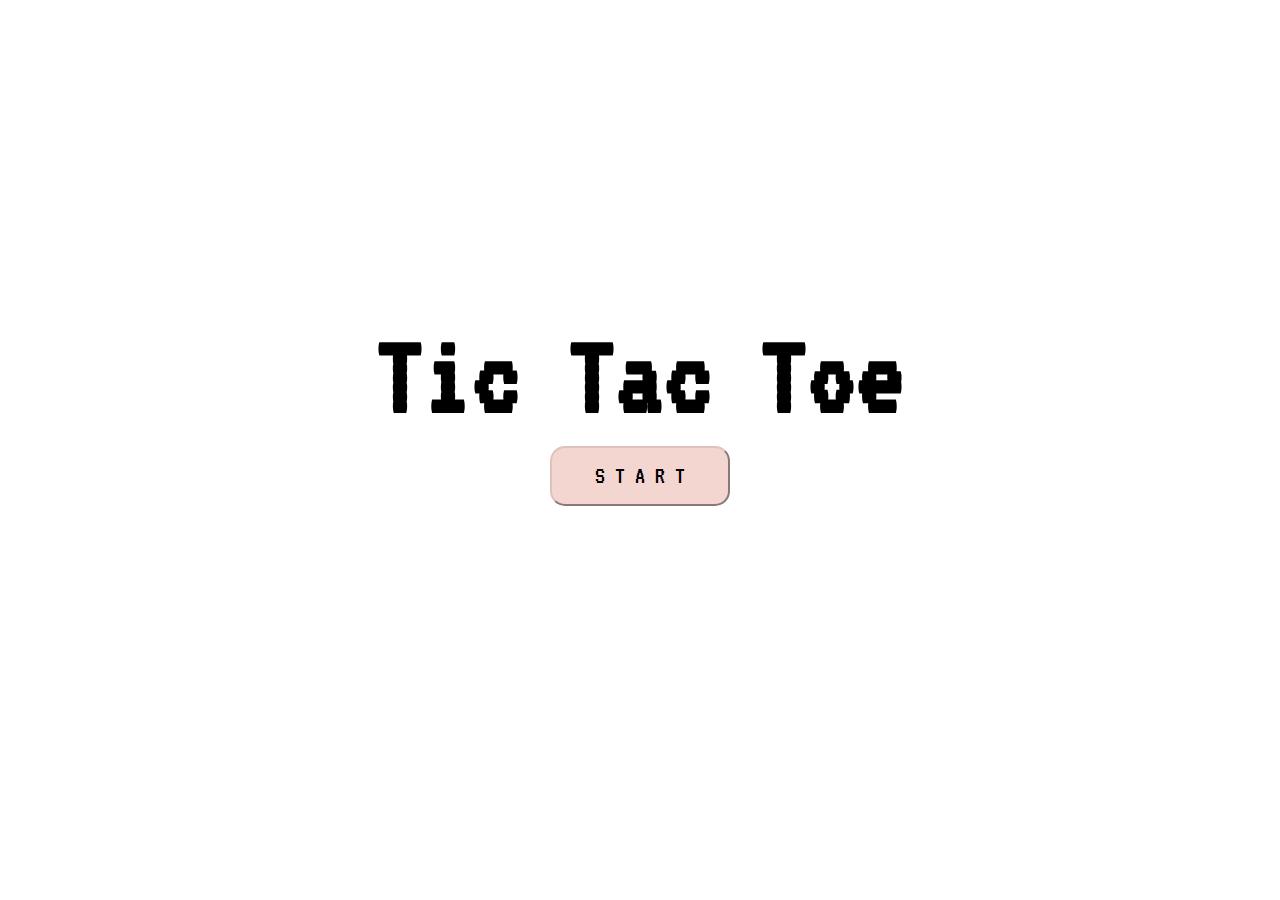
==== index.html @ b26b438b "first commit" ====
<!DOCTYPE html>
<html lang="en">

<head>
    <meta charset="UTF-8">
    <meta http-equiv="X-UA-Compatible" content="IE=edge">
    <meta name="viewport" content="width=device-width, initial-scale=1.0">
    <link rel="preconnect" href="https://fonts.googleapis.com">
    <link rel="preconnect" href="https://fonts.gstatic.com" crossorigin>
    <link href="https://fonts.googleapis.com/css2?family=VT323&display=swap" rel="stylesheet">
    <link rel="stylesheet" href="style.css">
    <title>Tic Tac Toe</title>
</head>

<body>
    <div class="container">
        <img src="pictures/hehe.jpg" alt="">
        <div class="contents">
            <h1>Tic Tac Toe</h1>
            <button>S T A R T</button>
        </div>
    </div>

</body>

</html>
---- style.css ----
* {
    margin: 0;
    padding: 0;
}

.container img {
    background-size: cover;
    width: 100%;
}

.contents {
    left: 0;
    top: 35%;
    width: 100%;
    position: absolute;
    text-align: center;
    font-size: 60px;
    font-family: 'VT323', monospace;
}
.contents button{
    border-color:#DDC2BD;
    width: 180px;
    height: 60px;
    background-color: #F3D6D0;
    border-radius: 15px;
    font-size: 25px;
    font-family: 'VT323', monospace;
    
}
@media screen and (max-width: 900px){
    .container img{
        width: 100vw;
        height: 100vh;
        display: block;
    }
    .contents{
        font-size: 30px;
    }
}
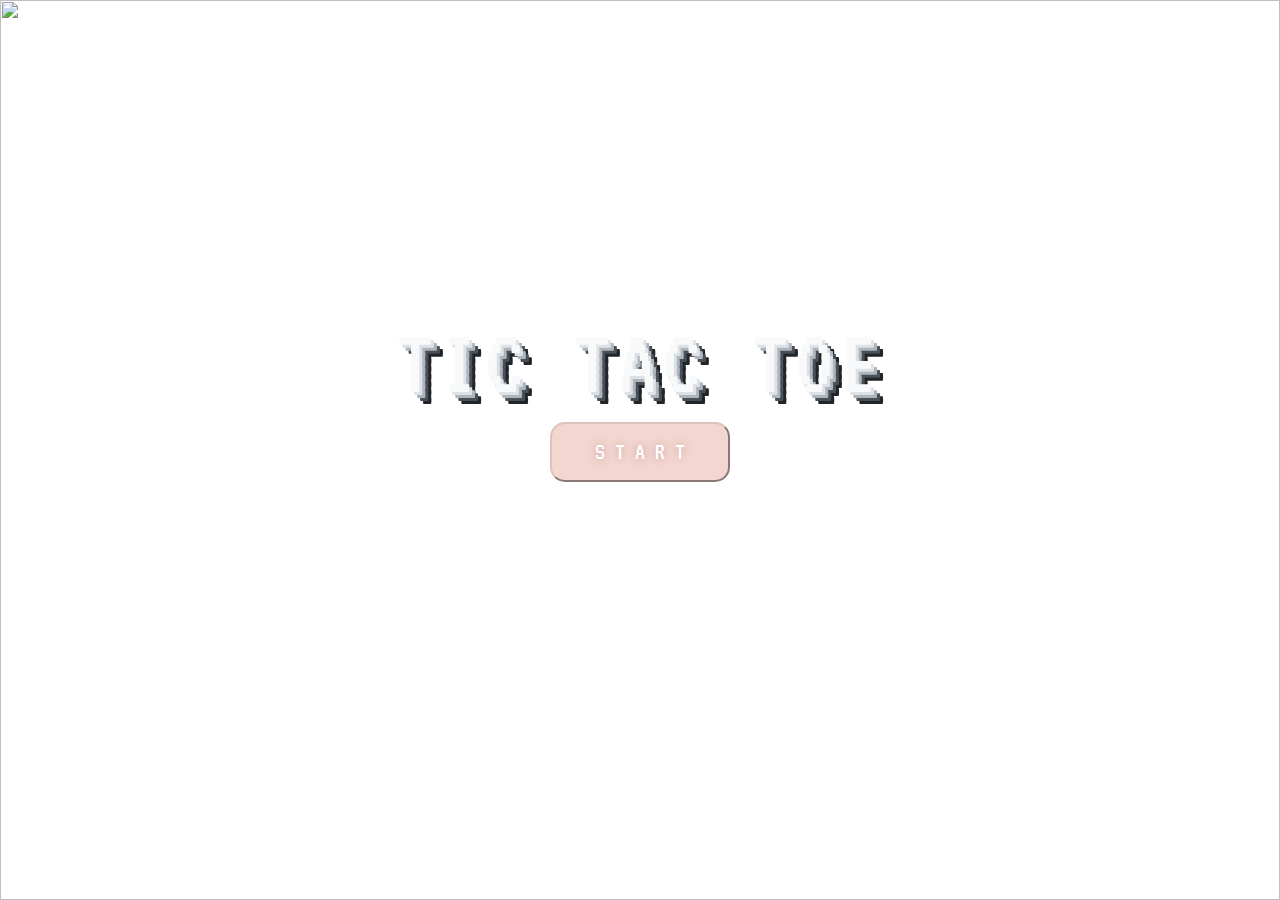
==== commit 6419295d: "latest commit" ====
--- a/index.html
+++ b/index.html
@@ -17,10 +17,20 @@
         <img src="pictures/hehe.jpg" alt="">
         <div class="contents">
             <h1>Tic Tac Toe</h1>
-            <button>S T A R T</button>
+            <!-- <a href="tic-tac-toe.html"><button onclick="audio.play();"></button>S T A R T</a></button> -->
+            <button id="mybtn" onclick="audio.play();">S T A R T</button>
         </div>
     </div>
-
+    <script>
+      const audio = new Audio(); 
+      audio.src = "./mouse-click-effect.wav"
+      document.getElementById("mybtn").addEventListener("click", function(){
+        audio.play();
+        setTimeout(function(){
+            window.location.href = "tic-tac-toe.html"
+        }, 150);
+      });
+    </script>
 </body>
 
 </html>--- a/style.css
+++ b/style.css
@@ -1,11 +1,26 @@
 * {
     margin: 0;
     padding: 0;
+    box-sizing: border-box;
 }
+:root {
+    --color-primary: #f8f9fa;
+    --color-secondary: #dee2e6;
+    --color-tertiary: #adb5bd;
+    --color-quaternary: #495057;
+    --color-quinary: #212529;
+  }
 
+.container{
+  max-width: 100%;
+}
 .container img {
+    width: 100%;
+    height: 100%;
     background-size: cover;
-    width: 100%;
+    background-position: center;
+    position: absolute;
+    z-index:-1;
 }
 
 .contents {
@@ -25,8 +40,90 @@
     border-radius: 15px;
     font-size: 25px;
     font-family: 'VT323', monospace;
-    
+    color: white;
+    text-shadow: 0 0 8px #c4928f;
 }
+.contents button a{
+  text-decoration: none;
+}
+.contents h1 {
+    text-shadow: 3px 3px 0 var(--color-secondary), 6px 6px 0 var(--color-tertiary),
+      9px 9px var(--color-quaternary), 12px 12px 0 var(--color-quinary);
+    font-family: 'VT323', monospace;
+    font-weight: 400;
+    text-transform: uppercase;
+    font-size: calc(2rem + 5vw);
+    text-align: center;
+    margin: 0;
+    color: var(--color-primary);
+    animation: shadows 1.2s ease-in infinite, move 1.2s ease-in infinite;
+    letter-spacing: 0.4rem;
+  }
+  
+  @keyframes shadows {
+    0% {
+      text-shadow: none;
+    }
+    10% {
+      text-shadow: 3px 3px 0 var(--color-secondary);
+    }
+    20% {
+      text-shadow: 3px 3px 0 var(--color-secondary),
+        6px 6px 0 var(--color-tertiary);
+    }
+    30% {
+      text-shadow: 3px 3px 0 var(--color-secondary),
+        6px 6px 0 var(--color-tertiary), 9px 9px var(--color-quaternary);
+    }
+    40% {
+      text-shadow: 3px 3px 0 var(--color-secondary),
+        6px 6px 0 var(--color-tertiary), 9px 9px var(--color-quaternary),
+        12px 12px 0 var(--color-quinary);
+    }
+    50% {
+      text-shadow: 3px 3px 0 var(--color-secondary),
+        6px 6px 0 var(--color-tertiary), 9px 9px var(--color-quaternary),
+        12px 12px 0 var(--color-quinary);
+    }
+    60% {
+      text-shadow: 3px 3px 0 var(--color-secondary),
+        6px 6px 0 var(--color-tertiary), 9px 9px var(--color-quaternary),
+        12px 12px 0 var(--color-quinary);
+    }
+    70% {
+      text-shadow: 3px 3px 0 var(--color-secondary),
+        6px 6px 0 var(--color-tertiary), 9px 9px var(--color-quaternary);
+    }
+    80% {
+      text-shadow: 3px 3px 0 var(--color-secondary),
+        6px 6px 0 var(--color-tertiary);
+    }
+    90% {
+      text-shadow: 3px 3px 0 var(--color-secondary);
+    }
+    100% {
+      text-shadow: none;
+    }
+  }
+  
+  @keyframes move {
+    0% {
+      transform: translate(0px, 0px);
+    }
+    40% {
+      transform: translate(-12px, -12px);
+    }
+    50% {
+      transform: translate(-12px, -12px);
+    }
+    60% {
+      transform: translate(-12px, -12px);
+    }
+    100% {
+      transform: translate(0px, 0px);
+    }
+  }
+  
 @media screen and (max-width: 900px){
     .container img{
         width: 100vw;
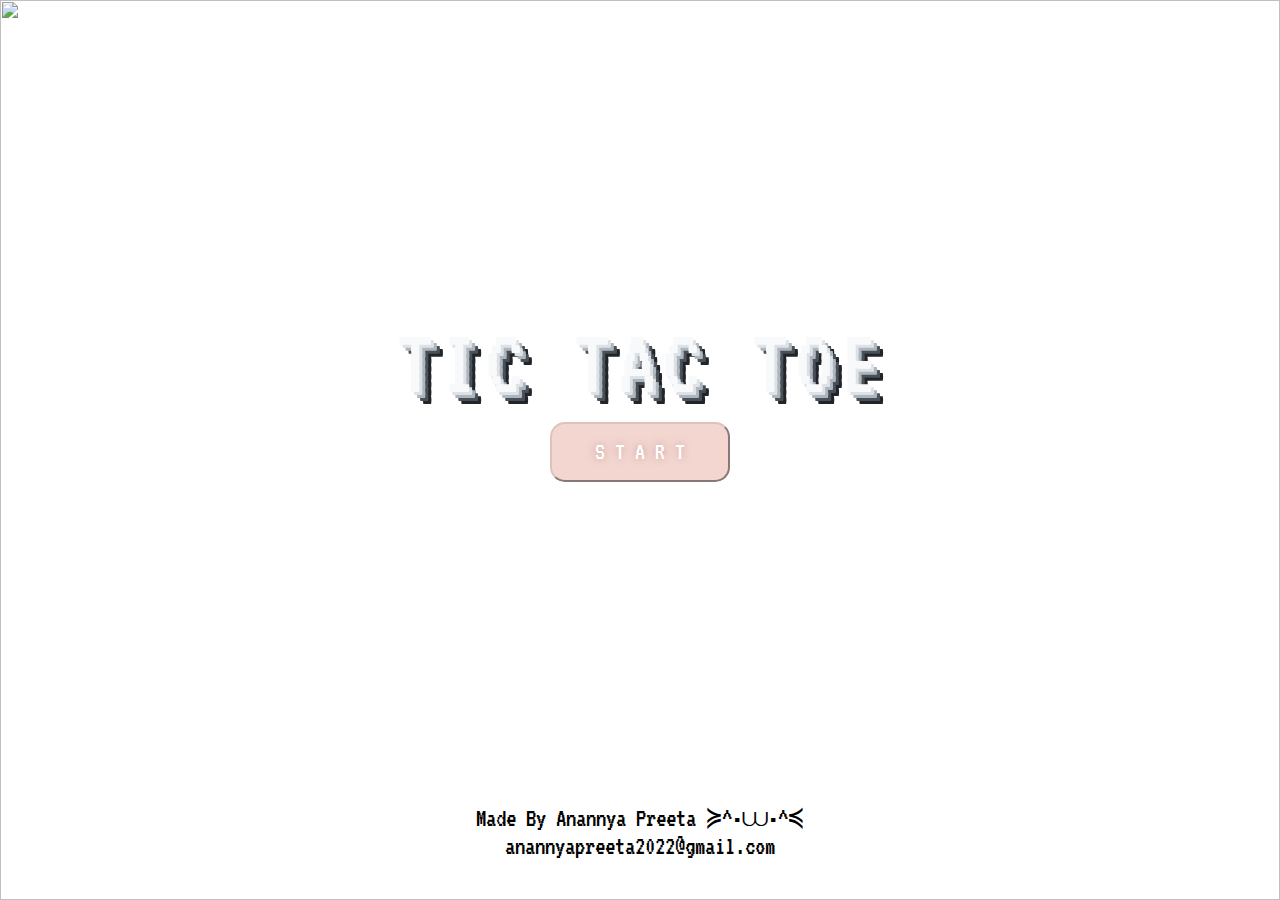
==== commit 9155239a: "latest update" ====
--- a/index.html
+++ b/index.html
@@ -19,6 +19,8 @@
             <h1>Tic Tac Toe</h1>
             <!-- <a href="tic-tac-toe.html"><button onclick="audio.play();"></button>S T A R T</a></button> -->
             <button id="mybtn" onclick="audio.play();">S T A R T</button>
+            <p>Made By Anannya Preeta ≽^•⩊•^≼<br>anannyapreeta2022@gmail.com</p>
+
         </div>
     </div>
     <script>
@@ -32,5 +34,4 @@
       });
     </script>
 </body>
-
 </html>--- a/style.css
+++ b/style.css
@@ -45,6 +45,11 @@
 }
 .contents button a{
   text-decoration: none;
+}
+.contents p{
+  font-size: 26px;
+  color: black;
+  margin-top: 320px;
 }
 .contents h1 {
     text-shadow: 3px 3px 0 var(--color-secondary), 6px 6px 0 var(--color-tertiary),
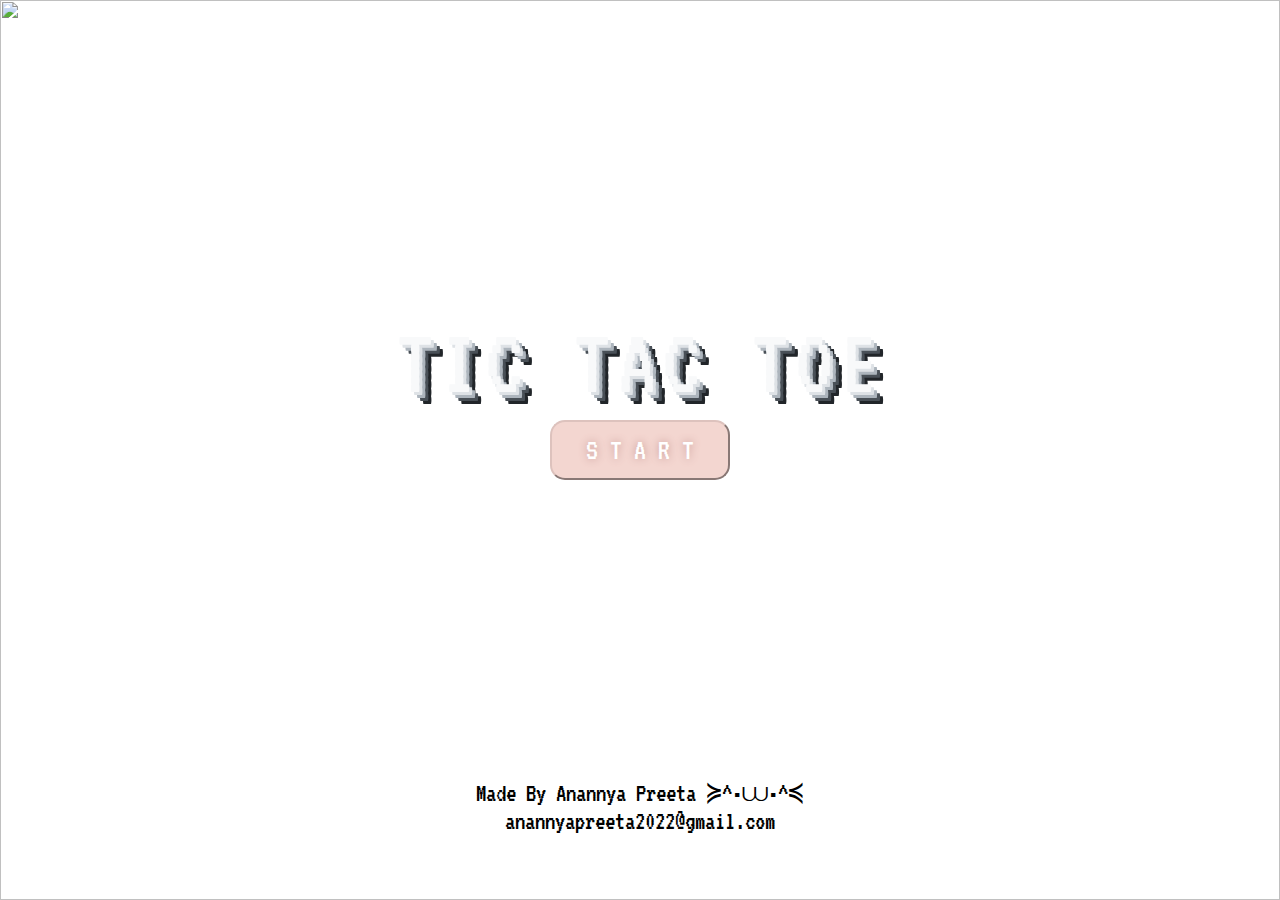
==== commit 2743a59d: "latest update v1" ====
--- a/index.html
+++ b/index.html
@@ -17,7 +17,6 @@
         <img src="pictures/hehe.jpg" alt="">
         <div class="contents">
             <h1>Tic Tac Toe</h1>
-            <!-- <a href="tic-tac-toe.html"><button onclick="audio.play();"></button>S T A R T</a></button> -->
             <button id="mybtn" onclick="audio.play();">S T A R T</button>
             <p>Made By Anannya Preeta ≽^•⩊•^≼<br>anannyapreeta2022@gmail.com</p>
 
--- a/style.css
+++ b/style.css
@@ -38,7 +38,7 @@
     height: 60px;
     background-color: #F3D6D0;
     border-radius: 15px;
-    font-size: 25px;
+    font-size: 30px;
     font-family: 'VT323', monospace;
     color: white;
     text-shadow: 0 0 8px #c4928f;
@@ -47,9 +47,9 @@
   text-decoration: none;
 }
 .contents p{
-  font-size: 26px;
+  font-size: 1.625rem;
   color: black;
-  margin-top: 320px;
+  margin-top: 33vh;
 }
 .contents h1 {
     text-shadow: 3px 3px 0 var(--color-secondary), 6px 6px 0 var(--color-tertiary),
@@ -129,7 +129,7 @@
     }
   }
   
-@media screen and (max-width: 900px){
+  @media (max-width: 800px) and (min-width: 300px){
     .container img{
         width: 100vw;
         height: 100vh;
@@ -138,4 +138,17 @@
     .contents{
         font-size: 30px;
     }
+    .contents h1 {
+      margin-left: 10px;
+      margin-bottom: 30px;
+    }
+    .contents button{
+      width: 120px;
+      height: 50px;
+      font-size: 18px;
+  }
+  .contents p{
+    font-size: 1.4rem;
+    margin-top: 35vh;
+  }
 }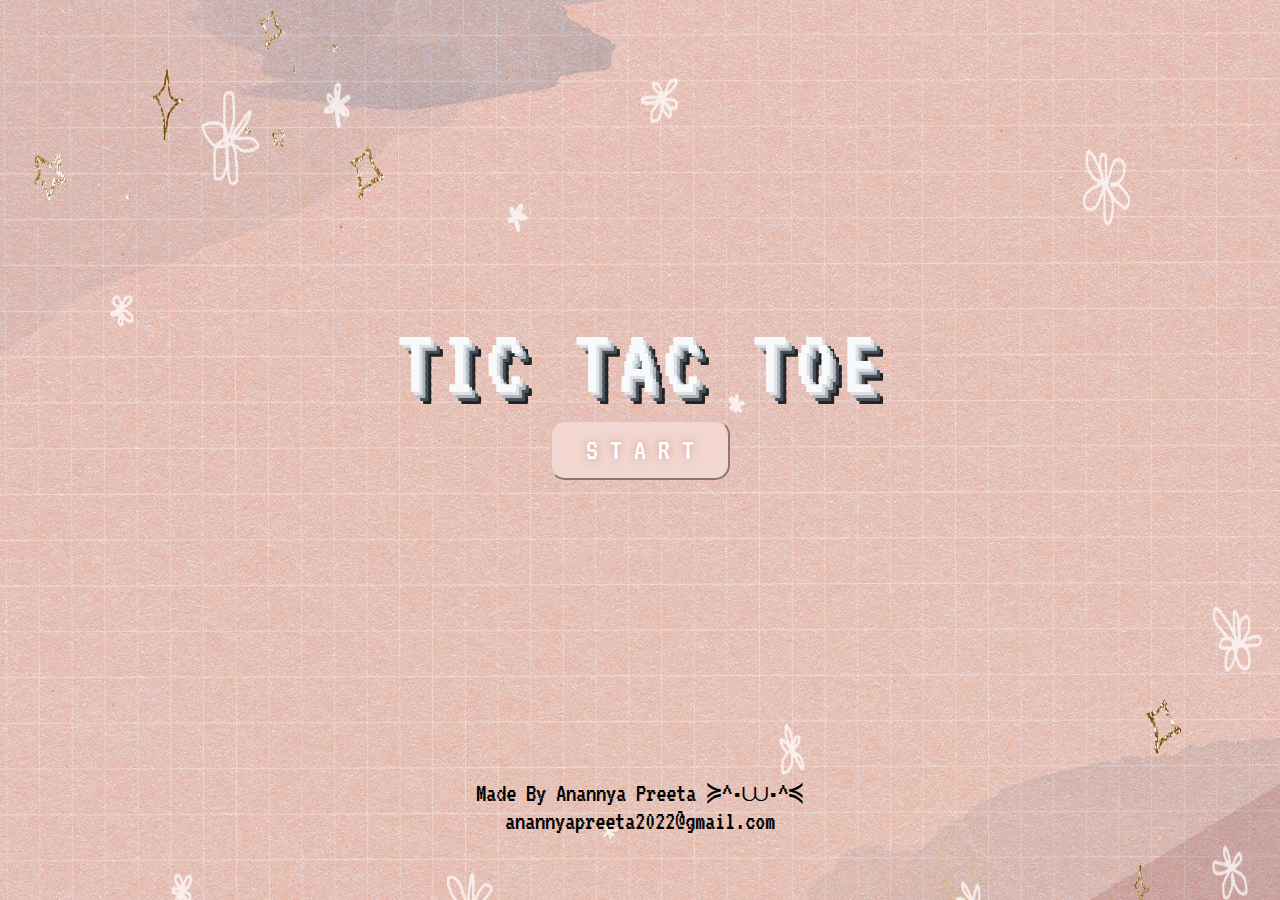
==== commit 244c655d: "bug fix :v" ====
--- a/index.html
+++ b/index.html
@@ -14,7 +14,7 @@
 
 <body>
     <div class="container">
-        <img src="pictures/hehe.jpg" alt="">
+        <img src="pictures/hehe-min.jpg" alt="">
         <div class="contents">
             <h1>Tic Tac Toe</h1>
             <button id="mybtn" onclick="audio.play();">S T A R T</button>
